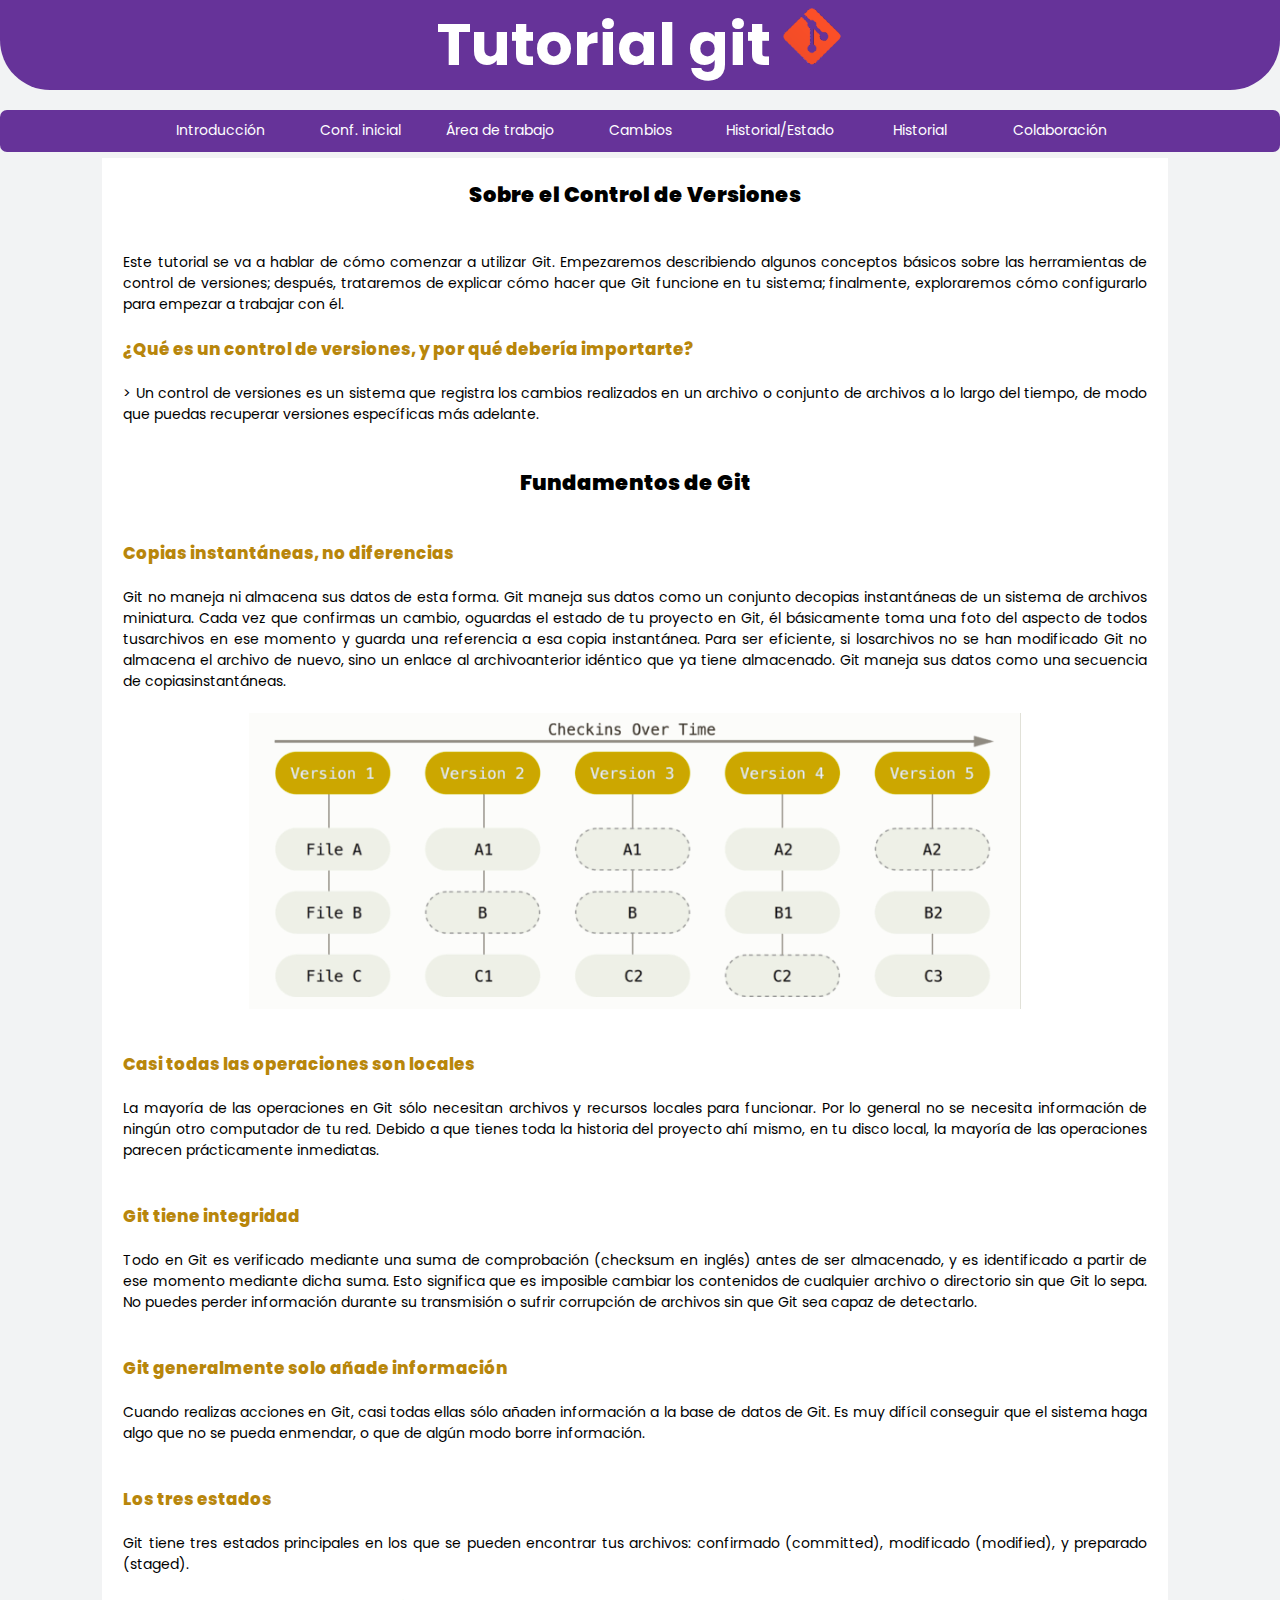
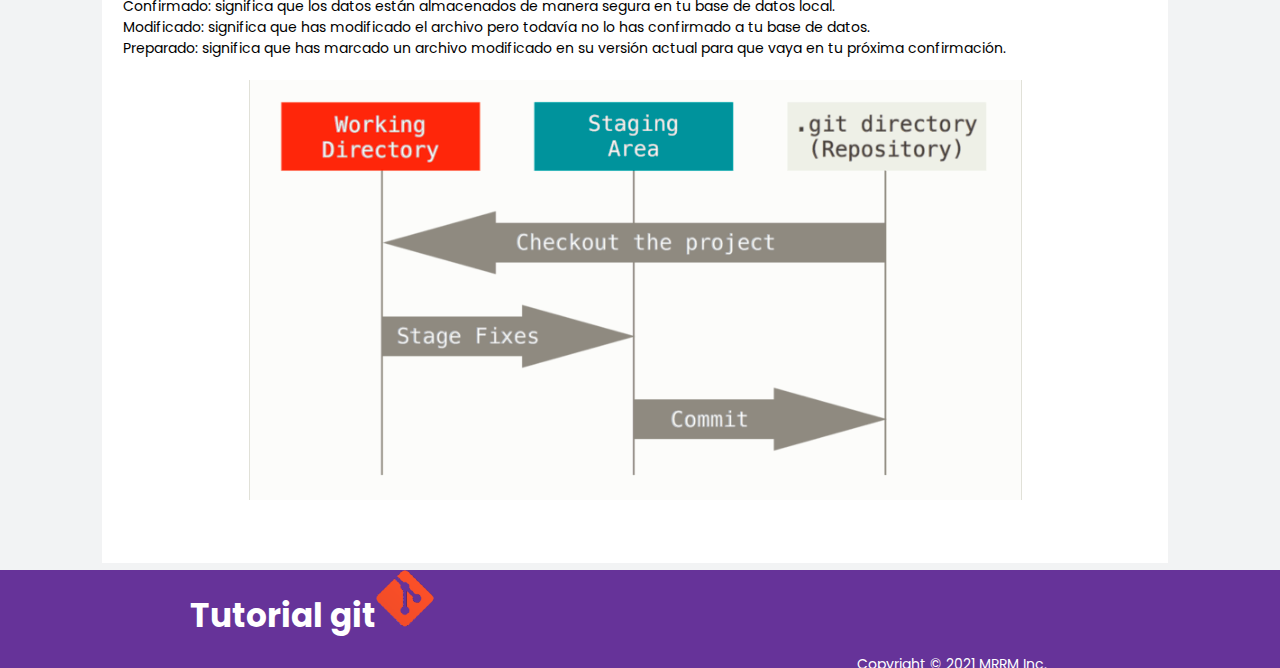
==== vistas/index.html @ 5eb57fd6 "Primera versión: estructura de las páginas terminadas." ====
<!DOCTYPE html>
<html lang="en">
<head>
    <meta charset="UTF-8">
    <meta http-equiv="X-UA-Compatible" content="IE=edge">
    <meta name="viewport" content="width=device-width, initial-scale=1.0">
    <link rel="preconnect" href="https://fonts.gstatic.com">
    <link href="https://fonts.googleapis.com/css2?family=Poppins:wght@300&display=swap" rel="stylesheet">
    <title>Tutorial git - Inicio</title>
    <link rel="shortcut icon" href="../img/iconoPagina.png">
    <link rel="stylesheet" href="../css/estilos.css">
</head>
<body>
    <header>
        <h1><a href="./index.html">Tutorial git <img src="../img/logoGit.png" alt=""> </a></h1>
    </header>
        <section id="menu">
            <ul>
                <li><a class="puntero" href="./index.html">Introducción</a></li>
                <li><a class="puntero" href="./confInicial.html">Conf. inicial</a>
                    <ul>
                        <li><a href="./confInicial.html#confEmail">usr.email</a></li>
                        <li><a href="./confInicial.html#confUser">usr.name</a></li>
                        
                        </li>
                    </ul>
                </li>
                <li><a href="./areaTrabajo.html" class="puntero">Área de trabajo</a>
                    <ul>
                        <li><a href="./areaTrabajo.html#cmdInit">init</a></li>
                        <li><a href="./areaTrabajo.html#cmdClone">clone</a></li>
                        
                        </li>
                    </ul>
                </li>
                <li><a href="./cambios.html" class="puntero">Cambios</a>
                    <ul>
                        <li><a href="./cambios.html#cmdAdd">add</a></li>
                        <li><a href="./areaTrabajo.html#cmdRestores">restore</a></li>
                        <li><a href="./areaTrabajo.html#cmdRm">rm</a></li>
                        <li><a href="./areaTrabajo.html#cmdCheckout">checkout</a></li>
                        
                    </ul>
                </li>
                <li><a href="./historialEstado.html" class="puntero">Historial/Estado</a>
                    <ul>
                        <li><a href="./historialEstado.html#cmdDiff">diff</a></li>
                        <li><a href="./areaTrabajo.html#cmdLog">log</a></li>
                        <li><a href="./areaTrabajo.html#cmdStatus">status</a></li>
                        
                    </ul>
                </li>
                <li><a href="./historial.html" class="puntero">Historial</a>
                    <ul>
                        <li><a href="./areaTrabajo.html#cmdInit#cmdBranch">branch</a></li>
                        <li><a href="./areaTrabajo.html#cmdCommit">commit</a></li>
                        <li><a href="./areaTrabajo.html#cmdMarge">marge</a></li>
                        <li><a href="./areaTrabajo.html#cmdSwitch">switch</a></li>
                        
                    </ul>
                </li>
                <li><a href="./colaboracion.html" class="puntero">Colaboración</a>
                    <ul>
                        <li><a href="./areaTrabajo.html#cmdInit#cmdFetch">fetch</a></li>
                        <li><a href="./areaTrabajo.html#cmdInit#cmdPull">pull</a></li>
                        <li><a href="./areaTrabajo.html#cmdInit#cmdPush">push</a></li>
                        <li><a href="./areaTrabajo.html#cmdInit#cmdRemote">remote</a></li>
                    </ul>
                </li>
            </ul>
        </section>
    
    <section id="contenido">
        <section id="introduccion" class="comandoGit">
            <h2>Sobre el Control de Versiones</h2><br><br>
                <div>
                    
                    <p>
                        Este tutorial se va a hablar de cómo comenzar a utilizar Git. Empezaremos 
                        describiendo algunos conceptos básicos sobre las herramientas de control de 
                        versiones; después, trataremos de explicar cómo hacer que Git funcione en tu
                         sistema; finalmente, exploraremos cómo configurarlo para empezar a trabajar con él. 
                        <br>
                        <br>
                        
                         <p style="color: darkgoldenrod; font-weight: 800; font-size: 1.2em;">
                            ¿Qué es un control de versiones, y por qué debería importarte? 
                        </p>
                        <br>
                        <p>>
                            Un control de versiones es un sistema que registra los cambios realizados en un archivo o 
                            conjunto de archivos a lo largo del tiempo, de modo que puedas recuperar versiones 
                            específicas más adelante.
                        </p> 
                    </p>
                    <br>
                    <br>
                    <p>
                        <h2>Fundamentos de Git</h2>
                        <br>
                        <br>
                        <p style="color: darkgoldenrod; font-weight: 800; font-size: 1.2em;">
                            Copias instantáneas, no diferencias
                        </p>
                            <br>
                            Git  no  maneja  ni  almacena  sus  datos  de  esta  forma.  Git  maneja  sus  datos  
                            como  un  conjunto  decopias  instantáneas  de  un  sistema  de  archivos  miniatura.  
                            Cada  vez  que  confirmas  un  cambio,  oguardas  el  estado  de  tu  proyecto  en  Git, 
                            él  básicamente  toma  una  foto  del  aspecto  de  todos  tusarchivos en ese momento y 
                            guarda una referencia a esa copia instantánea. Para ser eficiente, si losarchivos  no  se  
                            han  modificado  Git  no  almacena  el  archivo  de  nuevo,  sino  un  enlace  al  archivoanterior  
                            idéntico  que  ya  tiene  almacenado.  Git  maneja  sus  datos  como  una  secuencia  de  
                            copiasinstantáneas. 
                            <br>
                            <br>
                        <p>
                            <img class="imagenes" src="../img/index/copiasInstantaneas.png" alt="Img de copias copiasInstantaneas">
                        </p>
                        <br>
                        <br>
                        <p>
                            <p style="color: darkgoldenrod; font-weight: 800; font-size: 1.2em;">
                                Casi todas las operaciones son locales
                            </p>
                            <br>
                            La mayoría de las operaciones en Git sólo necesitan archivos y recursos locales para funcionar.
                             Por lo general no se necesita información de ningún otro computador de tu red. 
                            Debido a que tienes toda la historia del proyecto ahí mismo, en tu disco local, la mayoría de 
                            las operaciones parecen prácticamente inmediatas.
                        </p>
                        <br>
                        <br>
                        <p>
                            <p style="color: darkgoldenrod; font-weight: 800; font-size: 1.2em;">
                                Git tiene integridad
                            </p>
                            <br>
                            Todo en Git es verificado mediante una suma de comprobación (checksum en inglés) antes de ser 
                            almacenado, y es identificado a partir de ese momento mediante dicha suma. Esto significa que 
                            es imposible cambiar los contenidos de cualquier archivo o directorio sin que Git lo sepa.
                            No puedes perder información durante su transmisión o sufrir corrupción de archivos sin que 
                            Git sea capaz de detectarlo.
                        </p>
                        <br>
                        <br>
                        <p>
                            <p style="color: darkgoldenrod; font-weight: 800; font-size: 1.2em;">
                                Git generalmente solo añade información
                            </p>
                            <br>
                            Cuando realizas acciones en Git, casi todas ellas sólo añaden información a la base de datos de Git. 
                            Es muy difícil conseguir que el sistema haga algo que no se pueda enmendar, o que de algún modo borre 
                            información.
                        </p>
                        <br>
                        <br>
                        <p>
                            <p style="color: darkgoldenrod; font-weight: 800; font-size: 1.2em;">
                                Los tres estados
                            </p>
                            <br>
                            Git tiene tres estados principales en los que se pueden encontrar tus archivos: confirmado (committed), 
                            modificado (modified), y preparado (staged).
                            <br>
                            <br> 
                            Confirmado: significa que los datos están almacenados de manera segura en tu base de datos local. 
                            <br>
                            Modificado: significa que has modificado el archivo pero todavía no lo has confirmado a tu base de datos.
                            <br> 
                            Preparado: significa que has marcado un archivo modificado en su versión actual para que vaya en tu próxima confirmación.
                            <br>
                            <br>
                            <p>
                                <img class="imagenes" src="../img/index/estadosGit.png" alt="Img de copias copiasInstantaneas">
                            </p>
                            <br>
                            <br>
                        </p>
                    </p>
                </div>
        </section>
    </section>

    <footer id="basePie">
        <section id="pie">
            <section class="columnaUno">
                <h3><a class="pieLogo" href="./index.html">Tutorial git<img src="../img/logoGit.png" alt=""> </a></h3>
            </section>
            <section class="columnaDos">
                Copyright © 2021 MRRM Inc.<br>
                Todos los derechos reservados. <br>
                By Martín Roberto
            </section>
        </section>
    </footer>
    <script src="../js/menu.js"></script>
</body>
</html>
---- css/estilos.css ----
/*Estilos para todas las paginas*/
*
{
  padding: 0px;
  margin: 0px;
}

/*Cuerpo de la pagina*/
body
{  
  font-size: 14px;
  background-color: #F2F3F4;
  font-family: 'Poppins', sans-serif;
  scroll-behavior: smooth;
  transition-duration: .1s;
}

/*Encabezado.*/
header
{
  background: #663399;
  width: 100%;
  height: 90px;
  z-index: 3;
  text-align: center;
  border-bottom-left-radius: 50px;
  border-bottom-right-radius: 50px;
  margin-bottom: 20px;
}

header a
{
  color: white;
  text-decoration: none;
  font-size: 2.1em;
}

/*Barra de navegación.*/
.sticky {
  position: fixed;
  top: 0;
  width: 100%;
}

#menu
{
  height: 3em;
  width: 100%;
  background-color: #663399;
  display: flex;
  justify-content: center;
  border-radius: .5em;
}

#menu ul
{
  list-style:none;
}

#menu ul li a
{
  display:block;
  color: white;
  text-decoration:none;
  padding:10px;
}

#menu ul li
{
  position:relative;
  float:left;
  width: 10em;
  background-color: #663399;
  text-align: center;
}

#menu ul li:hover
{
  background:darkcyan;
  transition-duration: .5s;
}

#menu ul li ul 
{
  display:none;
  position:absolute;
}

#menu ul li:hover > ul 
{
  display:block;
  transition-duration: 5s;
}

#menu ul li ul li 
{
  text-align: center;
  width: 10em;
  background-color: #663399;
}

.puntero
{
  cursor: context-menu;
}

/*Contenido de la pagina*/
#contenido
{
  width: 100%;
  height: auto;
}

.comandoGit
{
  margin: .5% 8% .5% 8%;
  width: 80%;
  height: 99.5%;
  background: white;/*background-color: #F2F3F4;border: solid black;*/
  padding: 1.5em;
  line-height: normal;
  font-size: 1em;
  text-align: justify;
}

h2
{
  text-align: center;
  font-weight: 900;
}

.imagenes
{
  display: block;
  margin: auto;
}

/*Pie de pagina*/
#basePie
{
  background-color: #663399;
  width: 100%;
  height: 7em;
  overflow:hidden;
}

.columnaUno
{
  width:49%;
  float:left;
  color: white;
  text-align: center;
}

.columnaDos
{
  width: 49%;
  float:right;
  color: white;
  text-align: center;
  padding: 1em;
}

.pieLogo
{
  color: white;
  font-size: 2em;
  text-decoration: none;
}
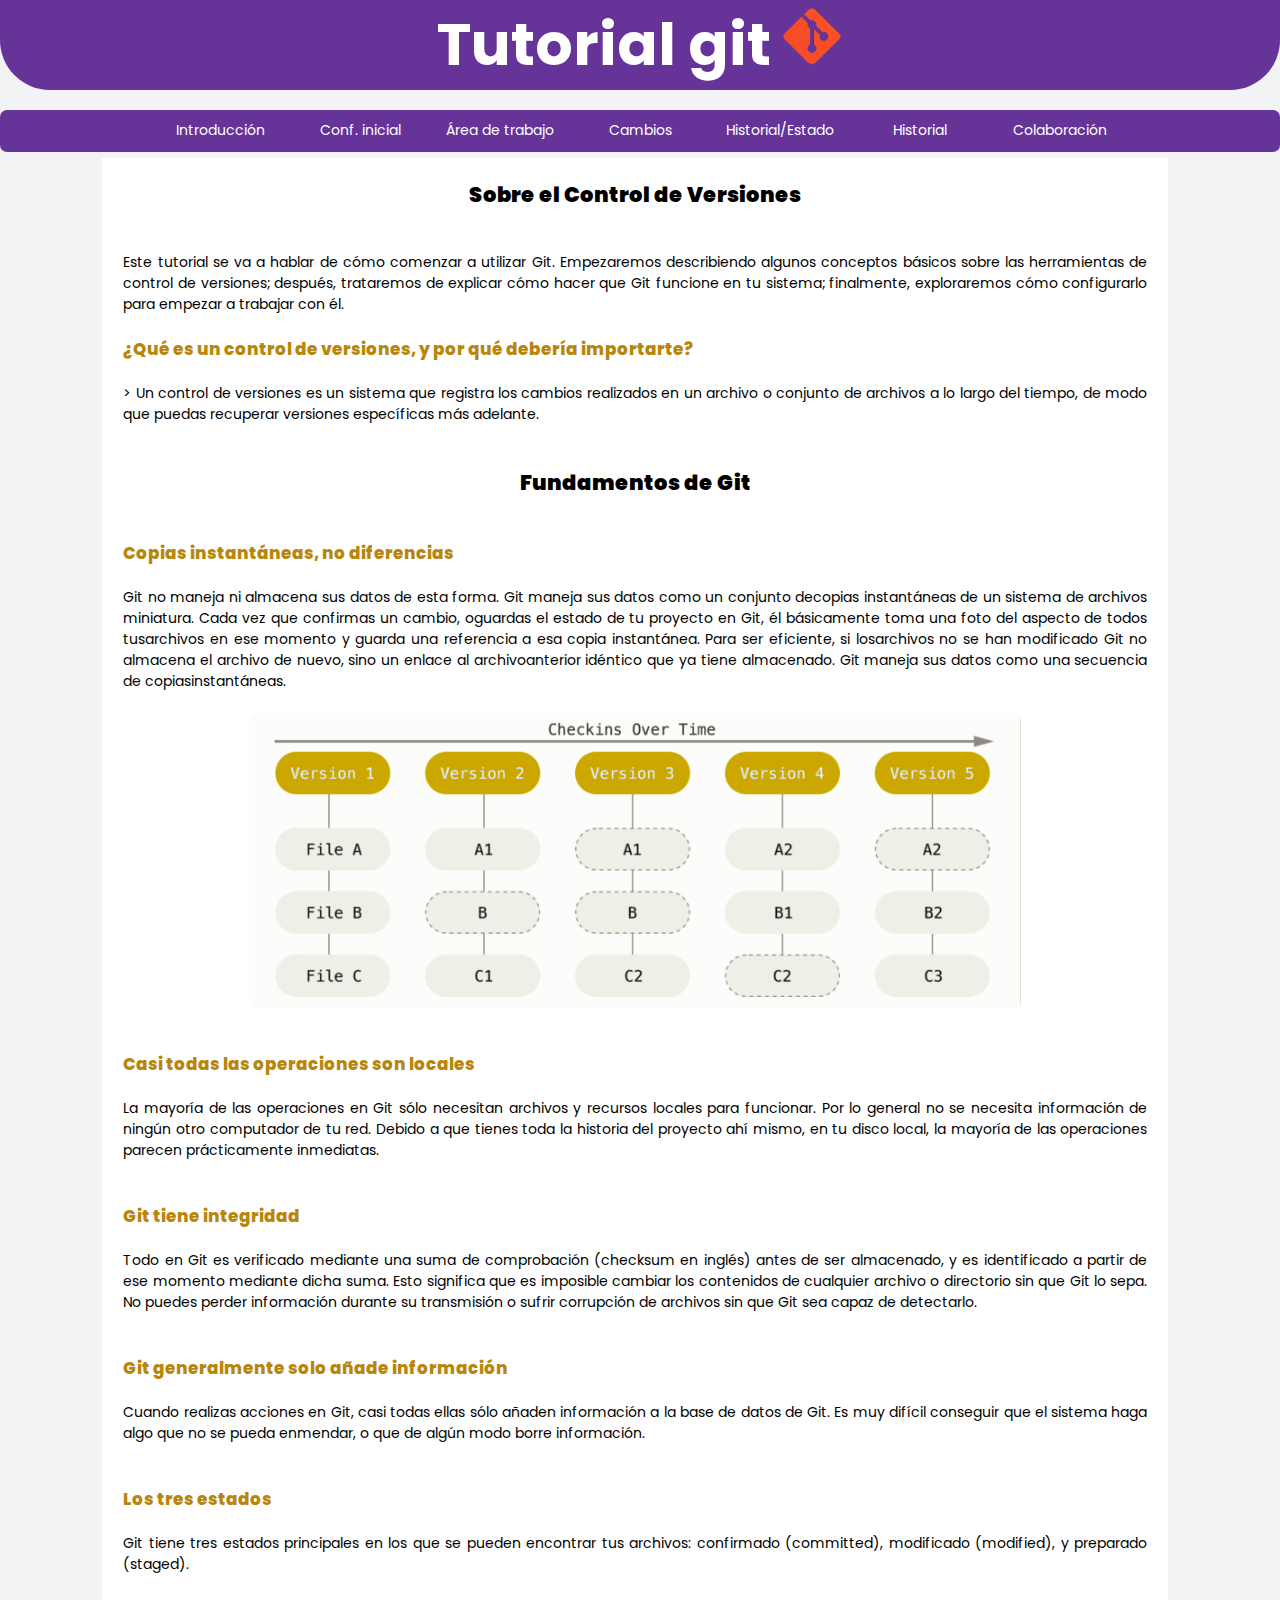
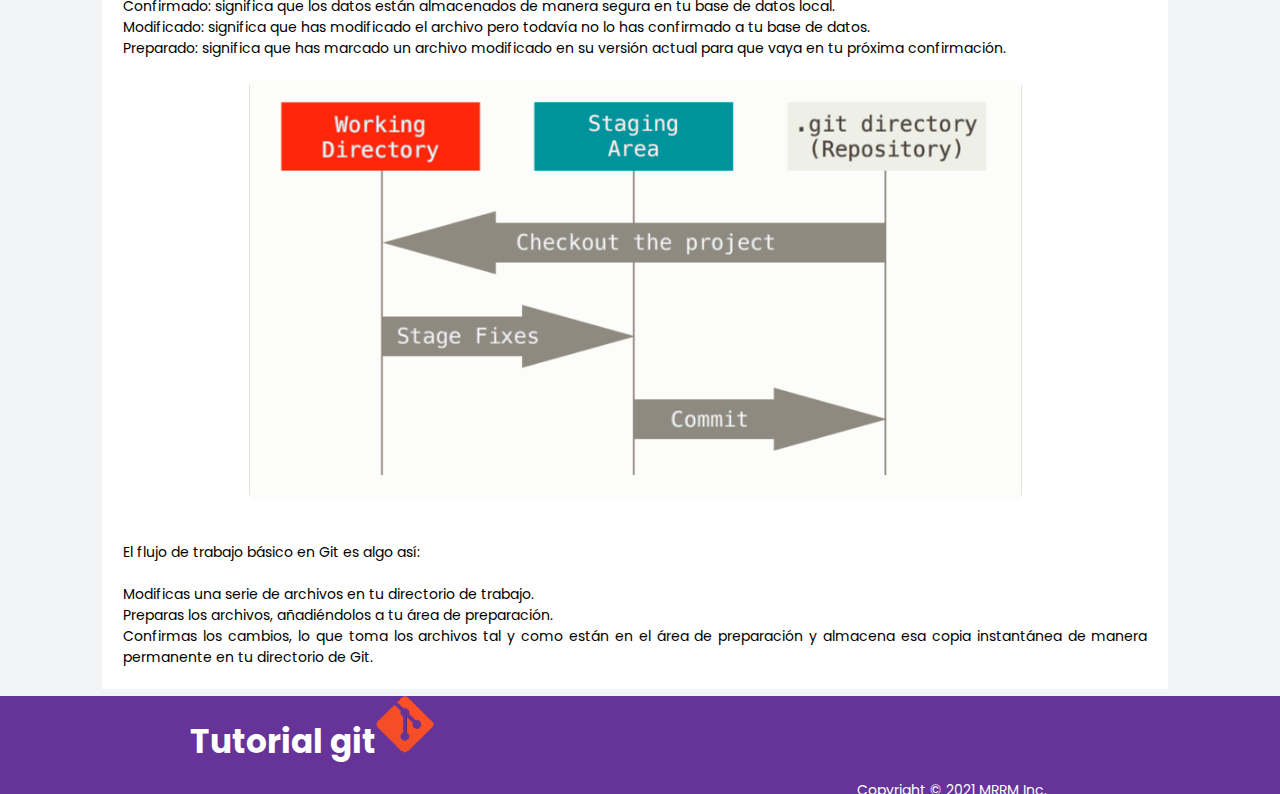
==== commit 8f1f81fe: "Segunda versión: contenido git agregado al tutorial: 85%" ====
--- a/vistas/index.html
+++ b/vistas/index.html
@@ -14,61 +14,61 @@
     <header>
         <h1><a href="./index.html">Tutorial git <img src="../img/logoGit.png" alt=""> </a></h1>
     </header>
-        <section id="menu">
-            <ul>
-                <li><a class="puntero" href="./index.html">Introducción</a></li>
-                <li><a class="puntero" href="./confInicial.html">Conf. inicial</a>
-                    <ul>
-                        <li><a href="./confInicial.html#confEmail">usr.email</a></li>
-                        <li><a href="./confInicial.html#confUser">usr.name</a></li>
-                        
-                        </li>
-                    </ul>
-                </li>
-                <li><a href="./areaTrabajo.html" class="puntero">Área de trabajo</a>
-                    <ul>
-                        <li><a href="./areaTrabajo.html#cmdInit">init</a></li>
-                        <li><a href="./areaTrabajo.html#cmdClone">clone</a></li>
-                        
-                        </li>
-                    </ul>
-                </li>
-                <li><a href="./cambios.html" class="puntero">Cambios</a>
-                    <ul>
-                        <li><a href="./cambios.html#cmdAdd">add</a></li>
-                        <li><a href="./areaTrabajo.html#cmdRestores">restore</a></li>
-                        <li><a href="./areaTrabajo.html#cmdRm">rm</a></li>
-                        <li><a href="./areaTrabajo.html#cmdCheckout">checkout</a></li>
-                        
-                    </ul>
-                </li>
-                <li><a href="./historialEstado.html" class="puntero">Historial/Estado</a>
-                    <ul>
-                        <li><a href="./historialEstado.html#cmdDiff">diff</a></li>
-                        <li><a href="./areaTrabajo.html#cmdLog">log</a></li>
-                        <li><a href="./areaTrabajo.html#cmdStatus">status</a></li>
-                        
-                    </ul>
-                </li>
-                <li><a href="./historial.html" class="puntero">Historial</a>
-                    <ul>
-                        <li><a href="./areaTrabajo.html#cmdInit#cmdBranch">branch</a></li>
-                        <li><a href="./areaTrabajo.html#cmdCommit">commit</a></li>
-                        <li><a href="./areaTrabajo.html#cmdMarge">marge</a></li>
-                        <li><a href="./areaTrabajo.html#cmdSwitch">switch</a></li>
-                        
-                    </ul>
-                </li>
-                <li><a href="./colaboracion.html" class="puntero">Colaboración</a>
-                    <ul>
-                        <li><a href="./areaTrabajo.html#cmdInit#cmdFetch">fetch</a></li>
-                        <li><a href="./areaTrabajo.html#cmdInit#cmdPull">pull</a></li>
-                        <li><a href="./areaTrabajo.html#cmdInit#cmdPush">push</a></li>
-                        <li><a href="./areaTrabajo.html#cmdInit#cmdRemote">remote</a></li>
-                    </ul>
-                </li>
-            </ul>
-        </section>
+    <section id="menu">
+        <ul>
+            <li><a class="puntero" href="./index.html">Introducción</a></li>
+            <li><a class="puntero" href="./confInicial.html">Conf. inicial</a>
+                <ul>
+                    <li><a href="./confInicial.html#confEmail">usr.email</a></li>
+                    <li><a href="./confInicial.html#confUser">usr.name</a></li>
+                    
+                    </li>
+                </ul>
+            </li>
+            <li><a href="./areaTrabajo.html" class="puntero">Área de trabajo</a>
+                <ul>
+                    <li><a href="./areaTrabajo.html#cmdInit">init</a></li>
+                    <li><a href="./areaTrabajo.html#cmdClone">clone</a></li>
+                    
+                    </li>
+                </ul>
+            </li>
+            <li><a href="./cambios.html" class="puntero">Cambios</a>
+                <ul>
+                    <li><a href="./cambios.html#cmdAdd">add</a></li>
+                    <li><a href="./cambios.html#cmdRestore">restore</a></li>
+                    <li><a href="./cambios.html#cmdRm">rm</a></li>
+                    <li><a href="./cambios.html#cmdCheckout">checkout</a></li>
+                    
+                </ul>
+            </li>
+            <li><a href="./historialEstado.html" class="puntero">Historial/Estado</a>
+                <ul>
+                    <li><a href="./historialEstado.html#cmdDiff">diff</a></li>
+                    <li><a href="./historialEstado.html#cmdLog">log</a></li>
+                    <li><a href="./historialEstado.html#cmdStatus">status</a></li>
+                    
+                </ul>
+            </li>
+            <li><a href="./historial.html" class="puntero">Historial</a>
+                <ul>
+                    <li><a href="./historial.html#cmdInit#cmdBranch">branch</a></li>
+                    <li><a href="./historial.html#cmdCommit">commit</a></li>
+                    <li><a href="./historial.html#cmdMarge">marge</a></li>
+                    <li><a href="./historial.html#cmdSwitch">switch</a></li>
+                    
+                </ul>
+            </li>
+            <li><a href="./colaboracion.html" class="puntero">Colaboración</a>
+                <ul>
+                    <li><a href="./colaboracion.html#cmdInit#cmdFetch">fetch</a></li>
+                    <li><a href="./colaboracion.html#cmdInit#cmdPull">pull</a></li>
+                    <li><a href="./colaboracion.html#cmdInit#cmdPush">push</a></li>
+                    <li><a href="./colaboracion.html#cmdInit#cmdRemote">remote</a></li>
+                </ul>
+            </li>
+        </ul>
+    </section>
     
     <section id="contenido">
         <section id="introduccion" class="comandoGit">
@@ -114,7 +114,7 @@
                             <br>
                             <br>
                         <p>
-                            <img class="imagenes" src="../img/index/copiasInstantaneas.png" alt="Img de copias copiasInstantaneas">
+                            <img class="imagenes" src="../img/index/copiasInstantaneas.png">
                         </p>
                         <br>
                         <br>
@@ -171,10 +171,22 @@
                             <br>
                             <br>
                             <p>
-                                <img class="imagenes" src="../img/index/estadosGit.png" alt="Img de copias copiasInstantaneas">
-                            </p>
-                            <br>
-                            <br>
+                                <img class="imagenes" src="../img/index/estadosGit.png" >
+                            </p>
+                            <br>
+                            <br>
+                            <p>
+                                El flujo de trabajo básico en Git es algo así:
+                                <br>
+                                <br>
+                                Modificas una serie de archivos en tu directorio de trabajo.
+                                <br>
+                                Preparas los archivos, añadiéndolos a tu área de preparación.
+                                <br>
+                                Confirmas los cambios, lo que toma los archivos tal y como están 
+                                en el área de preparación y almacena esa copia instantánea de manera 
+                                permanente en tu directorio de Git.
+                            </p>
                         </p>
                     </p>
                 </div>
@@ -184,7 +196,7 @@
     <footer id="basePie">
         <section id="pie">
             <section class="columnaUno">
-                <h3><a class="pieLogo" href="./index.html">Tutorial git<img src="../img/logoGit.png" alt=""> </a></h3>
+                <h3><a class="pieLogo" href="./index.html">Tutorial git<img src="../img/logoGit.png" > </a></h3>
             </section>
             <section class="columnaDos">
                 Copyright © 2021 MRRM Inc.<br>
--- a/css/estilos.css
+++ b/css/estilos.css
@@ -133,6 +133,7 @@
 {
   display: block;
   margin: auto;
+  border-radius: .5em;
 }
 
 /*Pie de pagina*/
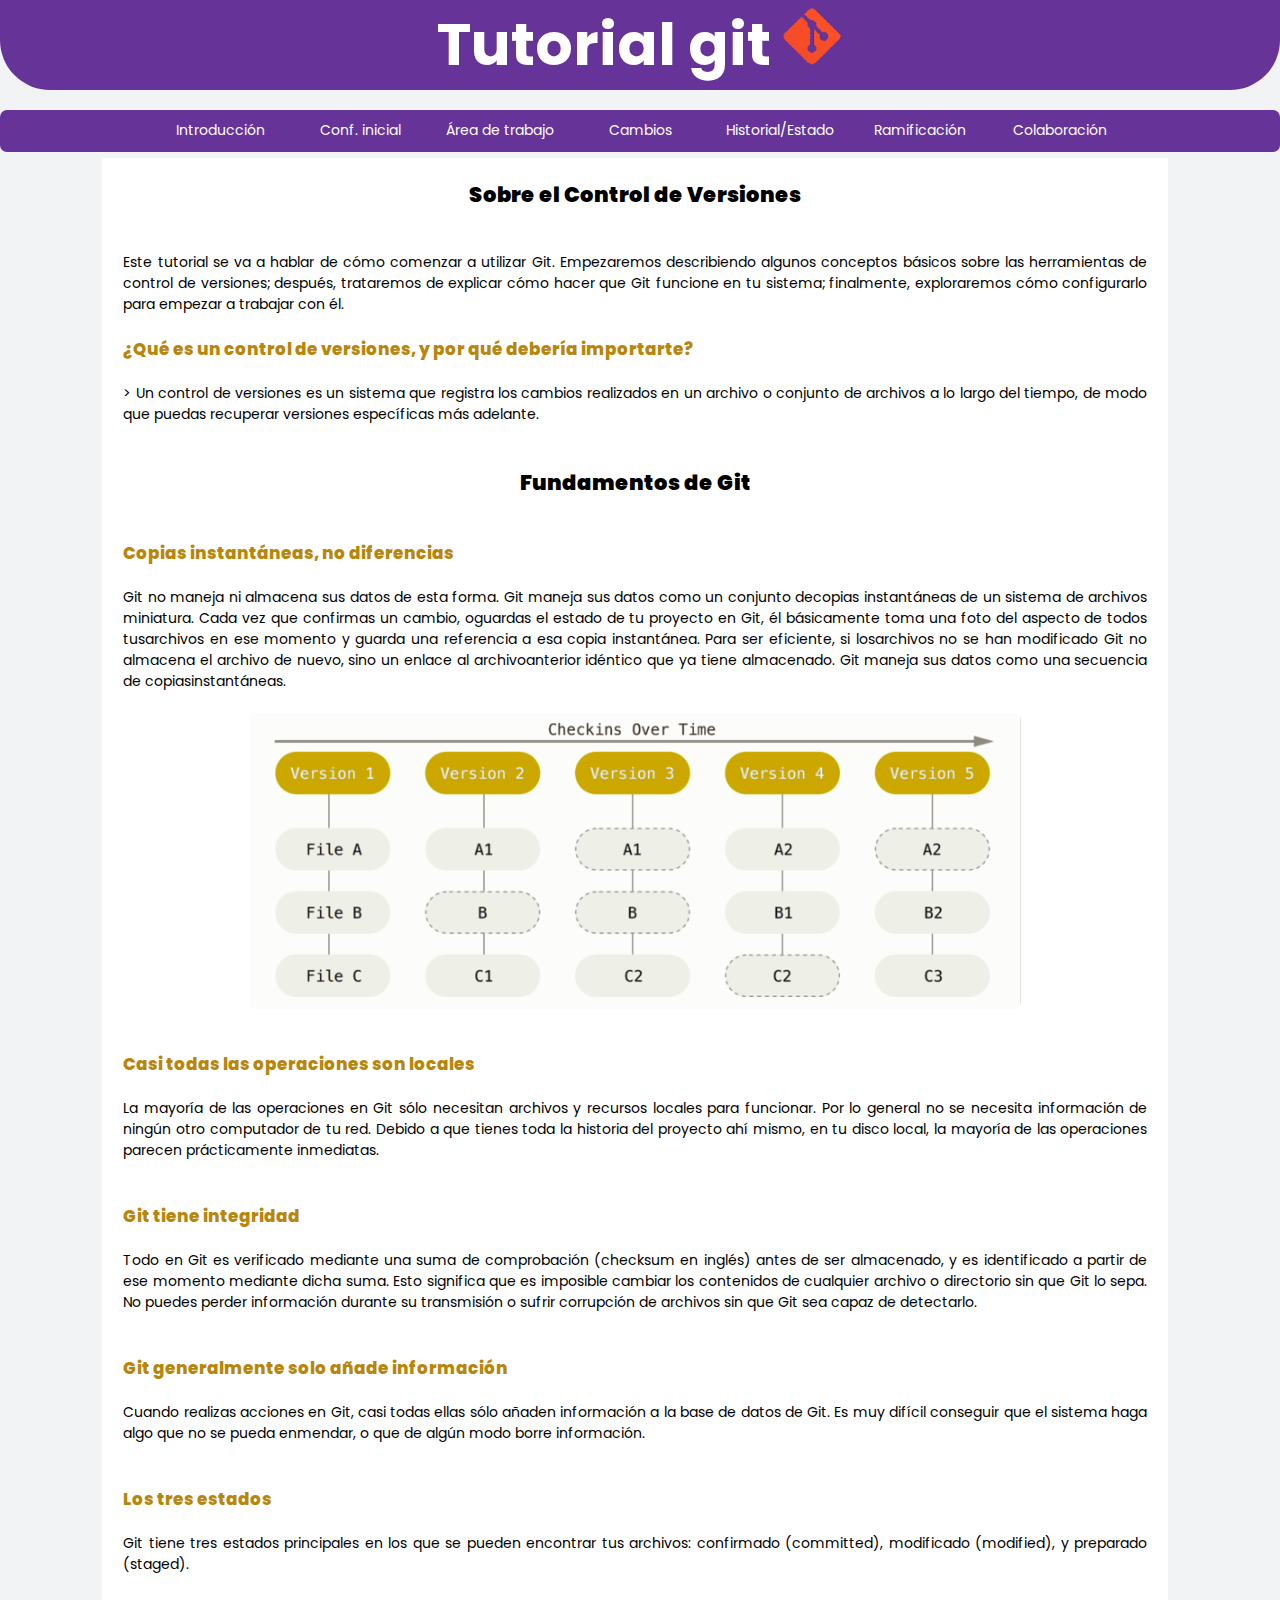
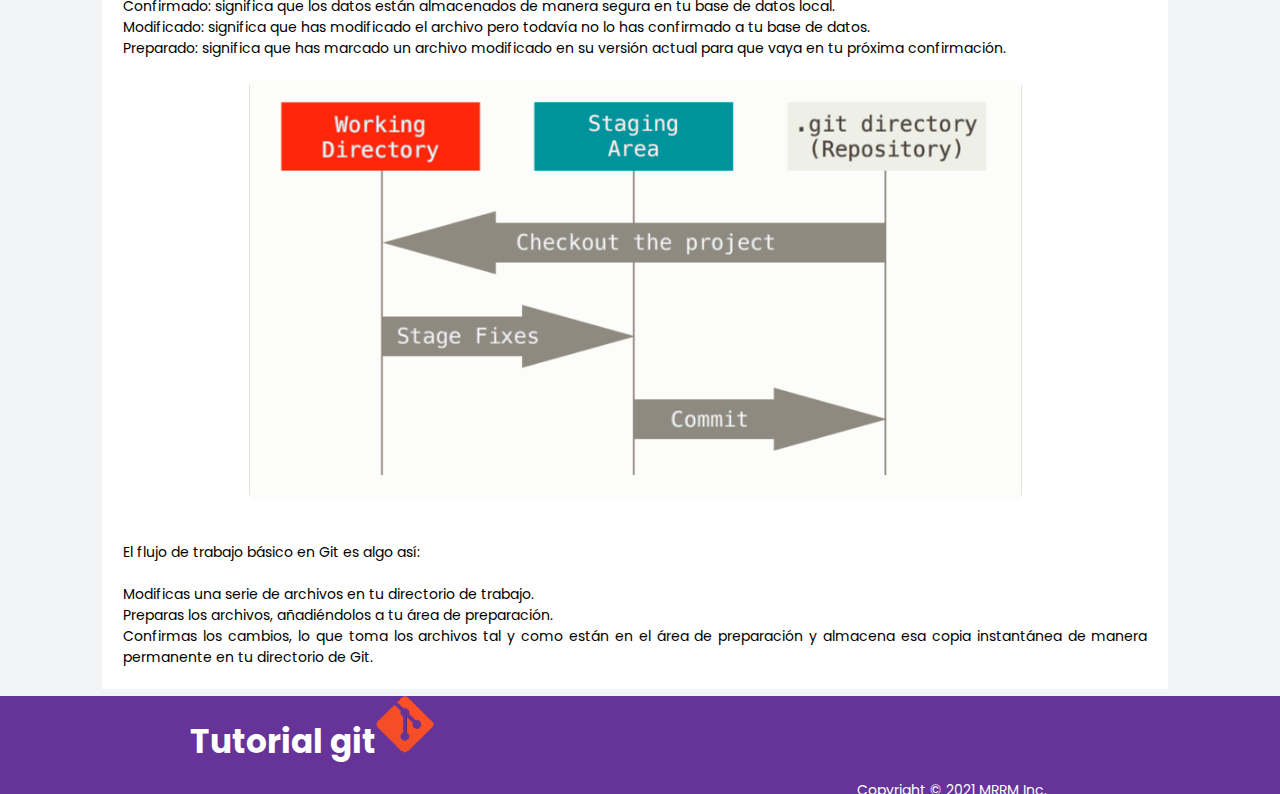
==== commit 09793e37: "Tercera versión: contenido git agregado al tutorial 100% completado. Y correcciones en las estructur" ====
--- a/vistas/index.html
+++ b/vistas/index.html
@@ -50,12 +50,12 @@
                     
                 </ul>
             </li>
-            <li><a href="./historial.html" class="puntero">Historial</a>
-                <ul>
-                    <li><a href="./historial.html#cmdInit#cmdBranch">branch</a></li>
-                    <li><a href="./historial.html#cmdCommit">commit</a></li>
-                    <li><a href="./historial.html#cmdMarge">marge</a></li>
-                    <li><a href="./historial.html#cmdSwitch">switch</a></li>
+            <li><a href="./ramificacion.html" class="puntero">Ramificación</a>
+                <ul>
+                    <li><a href="./ramificacion.html#cmdInit#cmdBranch">branch</a></li>
+                    <li><a href="./ramificacion.html#cmdCommit">commit</a></li>
+                    <li><a href="./ramificacion.html#cmdMarge">marge</a></li>
+                    <li><a href="./ramificacion.html#cmdSwitch">switch</a></li>
                     
                 </ul>
             </li>
